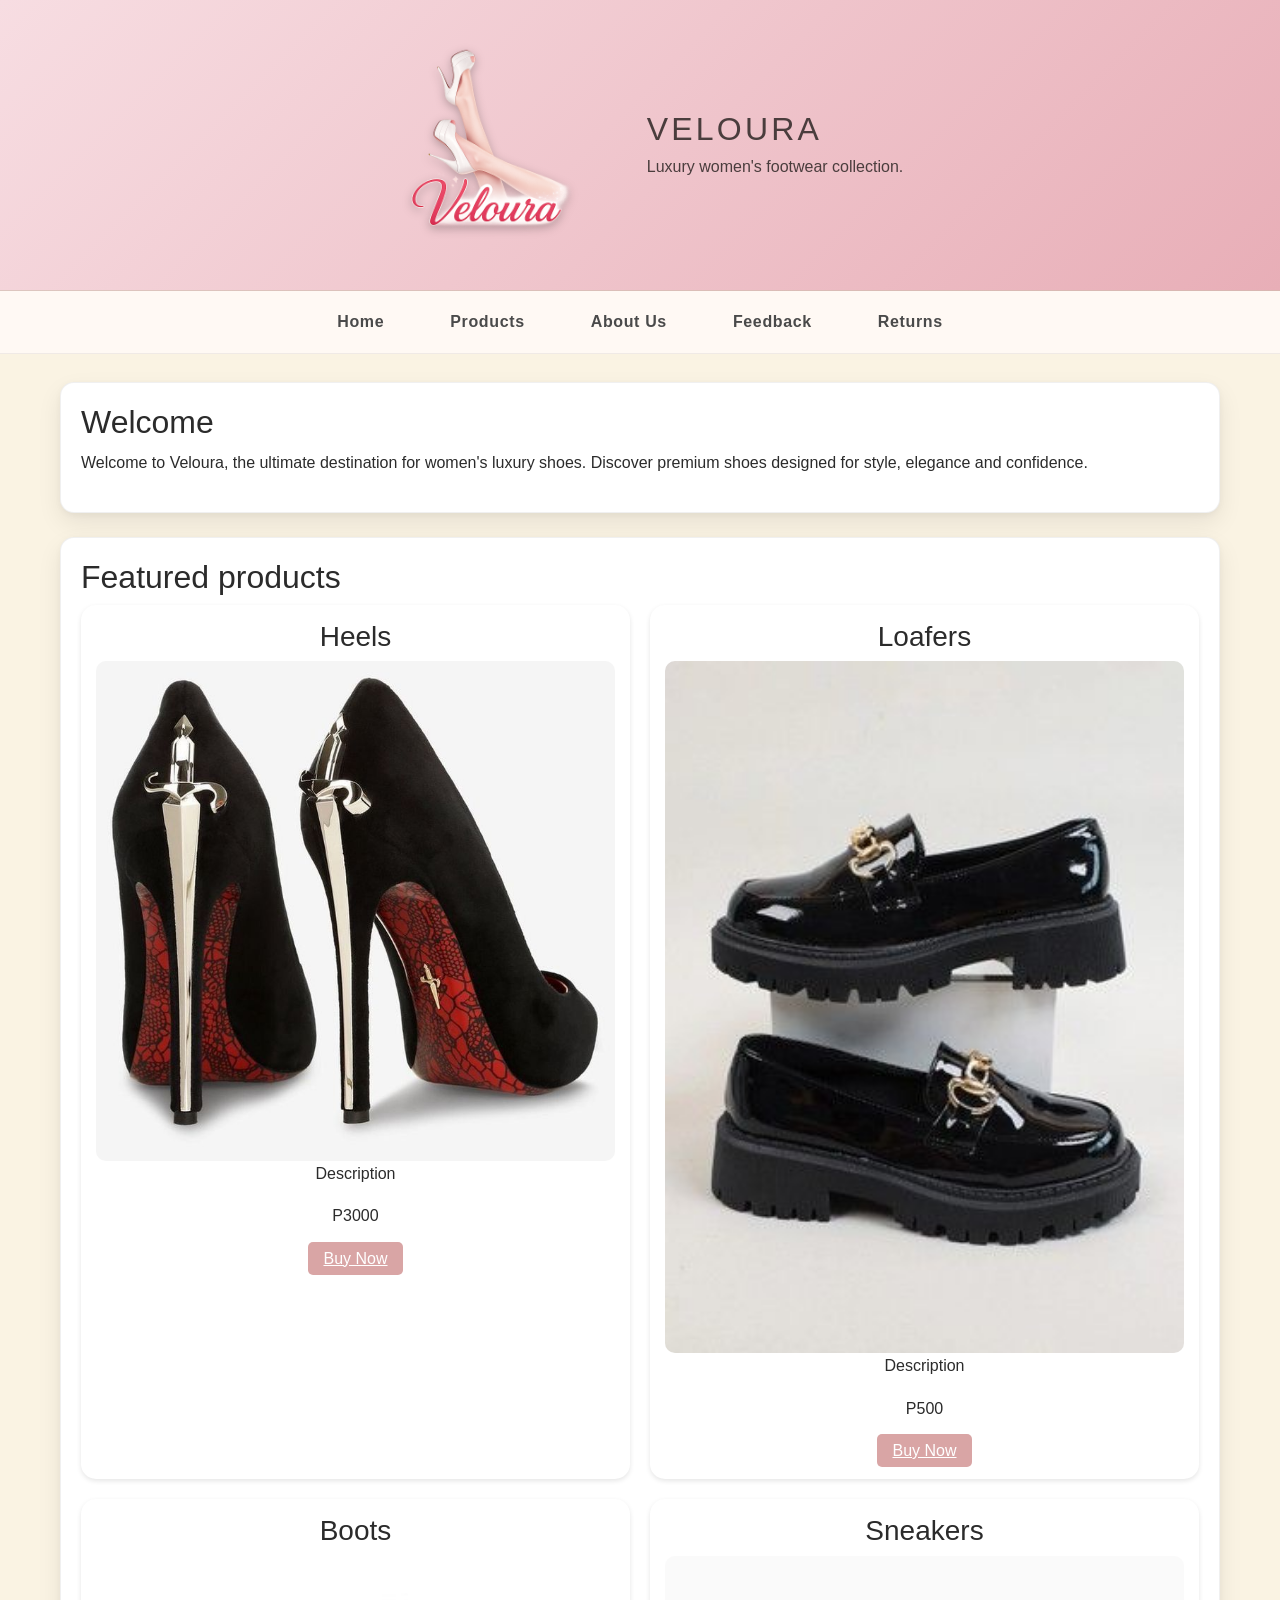
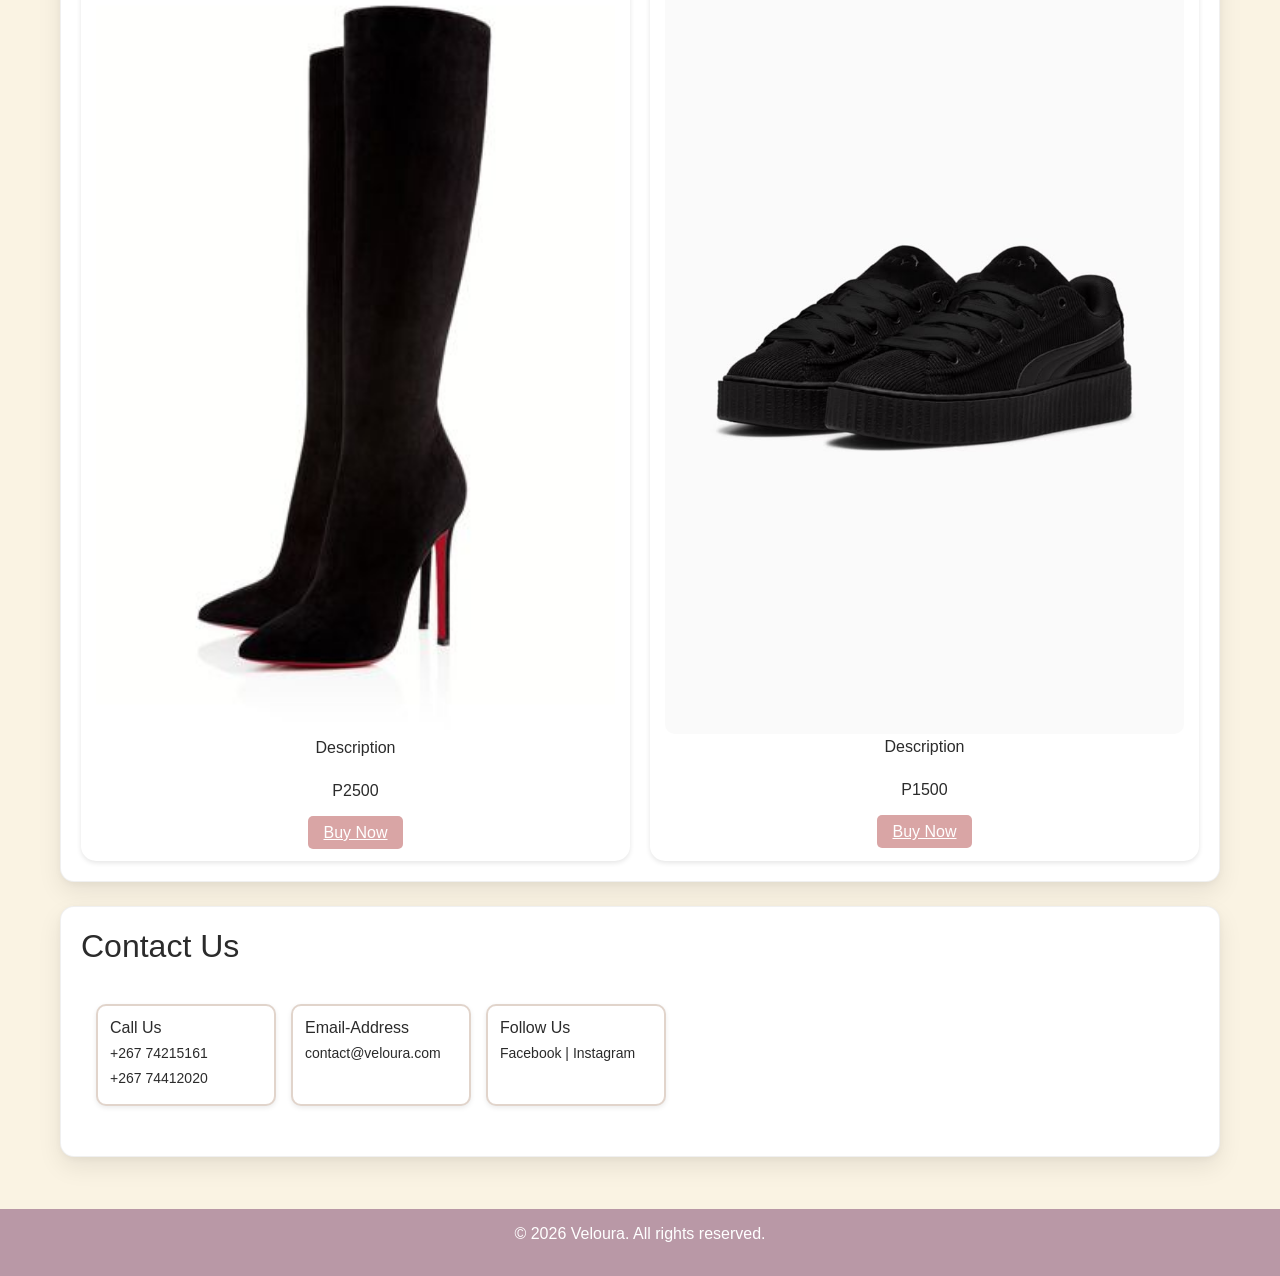
==== index.html @ 57345cac "Update index.html" ====
<!DOCTYPE html>
<html lang="en">
<head>
    <meta charset="UTF-8">
    <meta name="viewport" content="width=device-width, initial-scale=1.0">
    <title> VELOURA </title>
    <!-- Bootstrap CSS Added -->
    <link href="https://cdn.jsdelivr.net/npm/bootstrap@5.3.0/dist/css/bootstrap.min.css" rel="stylesheet">
    <link rel="stylesheet" href="style.css">
</head>
<body>
    <!-- Header Section -->
    <header class="site-header">

    <img src="image/logo.png" alt="Veloura Logo" class="logo">

    <div class="header-text">
        <h1> Veloura </h1>
        <p> Luxury women's footwear collection. </p>
    </div>
    </header>
    
    <!-- Navigation -->
    <nav>
        <a href="index.html">Home</a>
        <a href="products.html">Products</a>
        <a href="about.html">About Us</a>
        <a href="feedback.html">Feedback</a>
        <a href="returns.html">Returns</a>
    </nav>
    
    <!-- Main Content -->
    <main>

  <!-- Welcome Section -->
  <section class="welcome-box">
    <h2>Welcome</h2>
    <p> Welcome to Veloura, the ultimate destination for women's luxury shoes. Discover premium shoes designed for style, elegance and confidence.</p>
  </section>

  <!-- Featured Products -->
  <section class="featured-box">
    <h2>Featured products</h2>

    <div class="featured-grid">

      <!-- Heels -->
      <div class="product-card">
        <h3>Heels</h3>
        <a href="products.html?category=heels">
          <img src="image/Veloura classic heels.jpg" alt="Veloura-classic-heels">
        </a>
        <p>Description</p>
        <p>P3000</p>
        <a href="products.html?category=heels" class="buy-btn">Buy Now</a>
      </div>

      <!-- Loafers -->
      <div class="product-card">
        <h3>Loafers</h3>
        <a href="products.html?category=loafers">
          <img src="image/Veloura premium loafers.jpg" alt="Veloura-premium-loafers">
        </a>
        <p>Description</p>
        <p>P500</p>
        <a href="products.html?category=loafers" class="buy-btn">Buy Now</a>
      </div>

      <!-- Boots -->
      <div class="product-card">
        <h3>Boots</h3>
        <a href="products.html?category=boots">
          <img src="image/Veloura Royal Boots.jpg" alt="Veloura-Royal-Boots">
        </a>
        <p>Description</p>
        <p>P2500</p>
        <a href="products.html?category=boots" class="buy-btn">Buy Now</a>
      </div>

      <!-- Sneakers -->
      <div class="product-card">
        <h3>Sneakers</h3>
        <a href="products.html?category=sneakers">
          <img src="image/Veloura premium Sneakers.jpg" alt="Veloura-premium-Sneakers">
        </a>
        <p>Description</p>
        <p>P1500</p>
        <a href="products.html?category=sneakers" class="buy-btn">Buy Now</a>
      </div>

    </div>
  </section>

  <!-- Contact -->
  <section class="contact-box-main">
    <h2>Contact Us</h2>

    <div class="contact-container">
      <div class="contact-box">
        <h3>Call Us</h3>
        <p>+267 74215161</p>
        <p>+267 74412020</p>
      </div>

      <div class="contact-box">
        <h3>Email-Address</h3>
        <p>contact@veloura.com</p>
      </div>

      <div class="contact-box">
        <h3>Follow Us</h3>
        <p>Facebook | Instagram</p>
      </div>
    </div>
  </section>

</main>

    
    <!-- Footer -->
    <footer>
        <p>&copy; 2026 Veloura. All rights reserved.</p>
    </footer>

    <!-- Bootstrap JS Bundle Added -->
    <script src="https://cdn.jsdelivr.net/npm/@popperjs/core@2.11.6/dist/umd/popper.min.js"></script> 
    <script src="https://cdn.jsdelivr.net/npm/bootstrap@5.3.0/dist/js/bootstrap.min.js"></script> 
    <script src="script.js"></script>

</body>
</html>
---- style.css ----
/* Body */
body {
    margin: 0;
    font-family: "Inter", "Segoe UI", Arial, sans-serif;
    background-color: #FAF3E3;
    color: #2B2B2B;
    line-height: 1.65;
}

body {
    background-color: #FAF3E3;
}


/* Header */
header {
    background: linear-gradient(135deg, #F7DDE2, #E8AEB7);
    color: #4A3D3D;
    padding: 25px;
    text-align: center;
    border-bottom: 1px solid rgba(205, 184, 168, 0.6);
}

/* Header layout */
.site-header {
    background: linear-gradient(135deg, #F7DDE2, #E8AEB7);
    padding: 30px 20px; 
    display: flex;
    align-items: center;
    justify-content: center;
    gap: 20px;
}

/* Logo styling */
.site-header .logo {
    height: auto;
    width: 230px;
    object-fit: contain;
    margin-right: 20px;
    filter: drop-shadow(0 3px 5px rgba(0,0,0,0.25));
}

/* Header text */
.header-text {
    text-align: left;
}

.header-text h1 {
    margin: 0;
    font-size: 32px;
    letter-spacing: 0.1em;
}

.header-text p {
    margin: 5px 0 0;
    font-size: 16px;
}



h1 {
    letter-spacing: 0.10em;
    font-size: 40px;
    margin: 0;
    text-transform: uppercase;
}

/* Navigation */
nav {
    background-color: #FFF9F4;
    padding: 12px;
    text-align: center;
    border-bottom: 1px solid rgba(0, 0, 0, 0.06);
}

nav a {
    color: #4A4A4A;
    text-decoration: none;
    margin: 0 15px;
    font-weight: 600;
    letter-spacing: 0.04em;
    padding: 6px 8px;
    border-radius: 6px;
    transition: 0.2s;
}

nav a:hover {
    color: #3A2E2E;
    background-color: rgba(232, 174, 183, 0.20);
}

/* Main */
main {
    padding: 28px 20px;
    max-width: 1200px;
    margin: 0 auto;
}

/* Sections */
section {
    background-color: #FFFFFF;
    padding: 20px;
    margin-bottom: 24px; 
    border-radius: 14px;
    border: 1px solid rgba(0, 0, 0, 0.06);
    box-shadow: 0 10px 24px rgba(0,0,0,0.08), 0 2px 6px rgba(0,0,0,0.04);
}

/* Products Layout */
.products {
    display: grid;
    margin: 0 auto;
    max-width: 900px;
    gap: 22px;
    padding: 1rem;
    grid-template-columns: repeat(2, 1fr);
}

/* Product Card */
.product {
    background: linear-gradient(180deg, #FFFFFF, #FFF6F8 65%, #FFF7F2);
    border: 2px solid rgba(205, 184, 168, 0.6);
    padding: 10px;
    height: auto;
    margin-top: 10px;
    border-radius: 10px;
    box-shadow: 0 10px 24px rgba(0,0,0,0.08), 0 2px 6px rgba(0,0,0,0.04);
    transition: 0.25s ease;
    overflow: hidden;
    display: flex;
    flex-direction: column;
}

.product:hover {
    transform: translateY(-6px);
    box-shadow: 0 14px 30px rgba(0,0,0,0.12);
    border-color: rgba(212, 175, 55, 0.55);
}
.featured-grid {
  display: grid;
  grid-template-columns: repeat(2, 1fr); /* 2 columns */
  gap: 20px;
}
@media (max-width: 768px) {
  .featured-grid {
    grid-template-columns: 1fr;
  }

  .site-header {
    flex-direction: column;
    text-align: center;
  }

  nav {
    flex-wrap: wrap;
  }
}

/* Images */
.product img {
    width: 100%;
    height: auto;
    border-radius: 6px;
    margin-bottom: 10px;
    object-fit: cover;
    background: #FFFFFF;
    border: 1px solid rgba(0, 0, 0, 0.06);
}

/* Text */
.product h3 {
    margin: 6px 0;
    font-size: 1.1rem;
    color: #3E2F35;
}

.product p {
    color: #5A5A5A;
}
/* Contact */
.contact-container {
    padding: 30px 15px;
    text-align: center;
    display: flex;
    justify-content: flex-start;
    flex-wrap: wrap;
    gap: 15px;
    max-width: 800px;
}
.contact-box {
    background: #FFFFFF;
    border: 2px solid rgba(205, 184, 168, 0.6);
    padding: 12px 12px;
    border-radius: 10px;
    box-shadow: 0 2px 5px rgba(0,0,0,0.08);
    width: 180px;
    overflow: hidden;
    text-align: left;
}
.contact-box h3 {
    font-size: 16px;
    margin-bottom: 5px;
}
.contact-box p {
    font-size: 14px;
    margin: 2px 0;
}
/* Buttons */
button {
    background-color: #E8AEB7;
    color: #2B2B2B;
    border: none;
    padding: 10px 18px;
    border-radius: 6px;
    font-weight: bold;
    cursor: pointer;
    transition: 0.2s;
}

button:hover {
    background-color: #D996A2;
}
/* Center the form section */
form {
    max-width: 400px;
    margin: 60px auto;
    background-color: #f8f8f8;
    padding: 30px;
    border-radius: 16px;
    box-shadow: 0 8px 20px rgba(0,0,0,0.1);

    display: flex;
    flex-direction: column;
}

/*forms styling */
form label {
    font-weight: bold;
    margin-top: 15px;
    font-size: 18px;
}

/* Inputs + textarea */
form input,
form textarea {
    width: 100%;
    padding: 12px;
    margin-top: 8px;
    border-radius: 20px;
    border: 1px solid #444;
    outline: none;
}

/* Make textarea bigger */
form textarea {
    height: 120px;
    resize: none;
}

/* Buttons container */
.buttons {
    display: flex;
    justify-content: space-between;
    margin-top: 25px;
}

/* Buttons */
.clear-btn,
.submit-btn {
    background-color: #d9a5a5;
    border: none;
    padding: 10px 25px;
    border-radius: 20px;
    font-size: 16px;
    cursor: pointer;
}

/* Hover effect */
.clear-btn:hover,
.submit-btn:hover {
    background-color: #c58f8f;
}
``

/* General Layout */
.product-page {
    background-color: #FAF3E3;
    font-family: Arial, sans-serif;
}
nav {
    background-color: #FFF9F4;
    padding: 12px;
    border-bottom: 1px solid rgba(0, 0, 0, 0.06);
    display: flex;
    justify-content: center;
    align-items: center;
    gap: 20px;
}

nav a {
    color: #4A4A4A;
    text-decoration: none;
    font-weight: 600;
    letter-spacing: 0.04em;
    padding: 6px 8px;
    border-radius: 6px;
    transition: 0.2s;
}

nav a:hover {
    color: #3A2E2E;
    background-color: rgba(232, 174, 183, 0.20);
}

.menu-container { 
    position: relative;
    display: inline-block;
}

.menu-toggle { 
    font-size: 24px; 
    cursor: pointer; 
    color: #4A4A4A;
    display: inline-block;
    padding: 6px 8px;
    margin-left: auto;
}

.dropdown-menu {
    position: absolute;
    top: 100%;
    right: 0;
    margin-top: 5px;
    background-color: #f3e8e8;
    width: 150px;
    border-radius: 8px;
    display: none;
    box-shadow: 0 4px 10px rgba(0,0,0,0.1);
    z-index: 9999;
}
.dropdown-menu.active { display: block; }
.dropdown-menu ul { list-style: none; padding: 0; margin: 0; }
.dropdown-menu li { padding: 10px; cursor: pointer; transition: 0.3s; }
.dropdown-menu li:hover { background-color: #d9a5a5; color: white; }

/* Slideshow [9, 10] */
.slideshow-container {
    position: relative;
    max-width: 450%;
    /* Default height for Laptops [1] */
    height: 450px; 
    margin: 0 auto;
    overflow: hidden;
    border-radius: 20px;
    box-shadow: 0 4px 15px rgba(0,0,0,0.1);
    background-color: #FAF3E3
}

/* Responsive adjustments for different screen sizes */

/* For Medium Screens (Tablets) - Matches medium.png [2] */
@media (max-width: 992px) {
    .slideshow-container {
        height: 350px; /* Reduced height to keep proportions better */
    }
}

/* For Small Screens (Mobile) - Matches small.png [3] */
@media (max-width: 600px) {
    .slideshow-container {
        height: 250px; /* Much shorter height so images don't look stretched or overly cropped */
        width: 95%;   /* Use more of the screen width on mobile */
    }
}

.slide-track {
    display: flex; 
    height: 100%; 
    transition: transform 0.5s ease-in-out; 
}
.slide {
    min-width: 100%;
    height: 100%;
    /* 'cover' ensures the image fills the area, 'center' keeps the shoe in view */
    object-fit: contain; 
    object-position: center; 
    pointer-events: none;
    background-color: #F8F8F8
}
.prev, .next { 
    position: absolute; top: 50%; transform: translateY(-50%);
    width: 50px; height: 50px; background: rgba(217, 165, 165, 0.7); 
    border: none; cursor: pointer; z-index: 999; border-radius: 50%;
}
.next { right: 10px; }
.prev { left: 10px; }

/* Category View Grid (Matches page template (9).png) [10-12] */
/* Desktop (default) */
.products-grid {
  display: grid;
  grid-template-columns: repeat(4, 1fr); /* 4 per row */
  gap: 20px;
}

.color-sidebar {
  width: 200px;
  font-weight: bold;
}

.color-sidebar li {
  cursor: pointer;
  margin: 10px 0;
  list-style: none;
}

.color-sidebar li:hover {
  color: #d9a5a5;
}

/* Mobile only */
@media (max-width: 768px) {
  .products-section {
    flex-direction: column;
  }

  .color-sidebar {
    width: 100%;
  }

  .products-grid {
    grid-template-columns: 1fr; /* 1 per row ONLY on mobile */
  }
}

/* Product card */
.product-card {
  background: #fff;
  padding: 15px;
  border-radius: 15px;
  text-align: center;
  box-shadow: 0 2px 5px rgba(0,0,0,0.1);
}
.product-card img { 
    width: 100%; 
    height: auto; 
    object-fit: contain; 
    border-radius: 10px;
    cursor: pointer; 
    background-color: #fff;
}

/* Sizes */
.sizes {
    margin: 10px 0; 
    display: none;
}
.size {
    display: inline-block;
    padding: 5px 10px;
    margin: 5px;
    border: 1px solid #ccc;
    cursor: pointer; 
    border-radius: 5px;
}
.size.active {
    background: #d9a5a5; 
    color: white; 
}
.buy-btn { 
    background-color: #d9a5a5;
    border: none; 
    color: white; 
    padding: 8px 15px; 
    border-radius: 5px; 
    cursor: pointer;
}

/* Footer */
footer {
    background-color: #B998A6;
    color: #FFFFFF;
    text-align: center;
    padding: 12px;
}
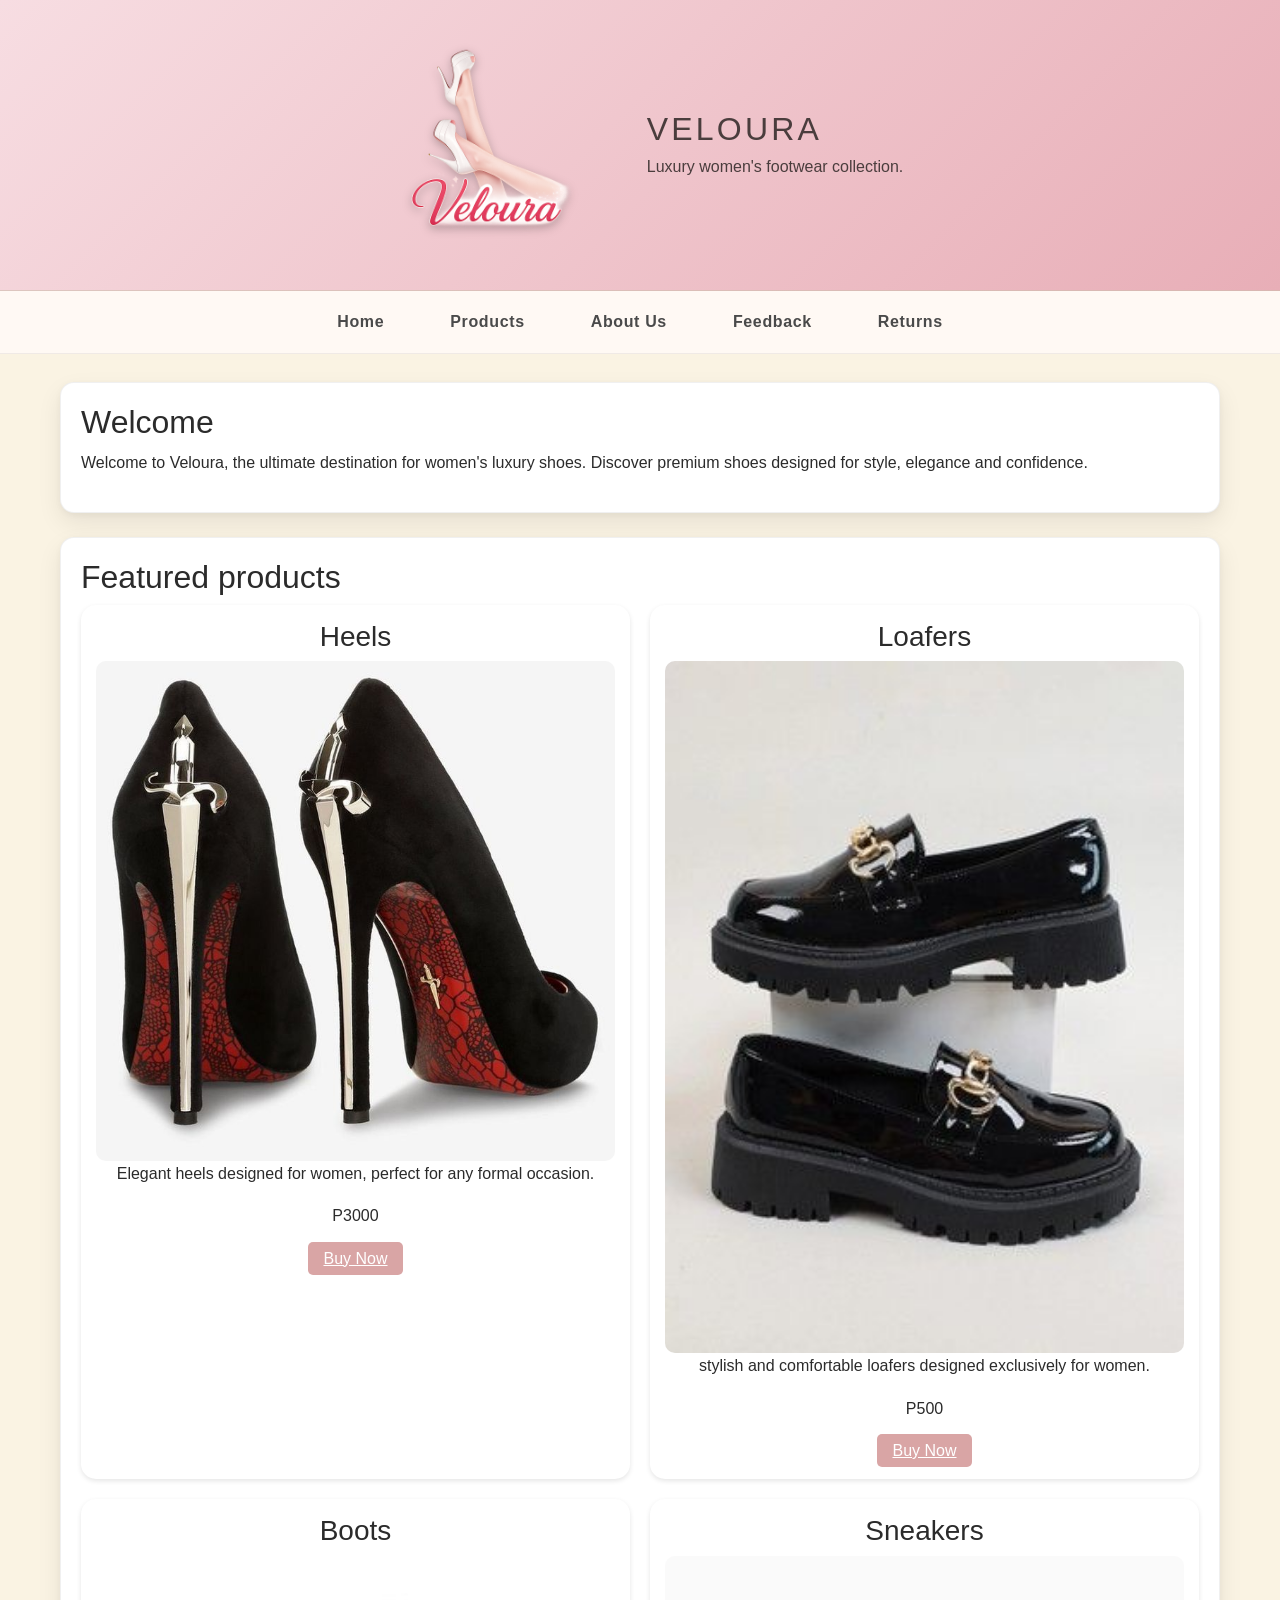
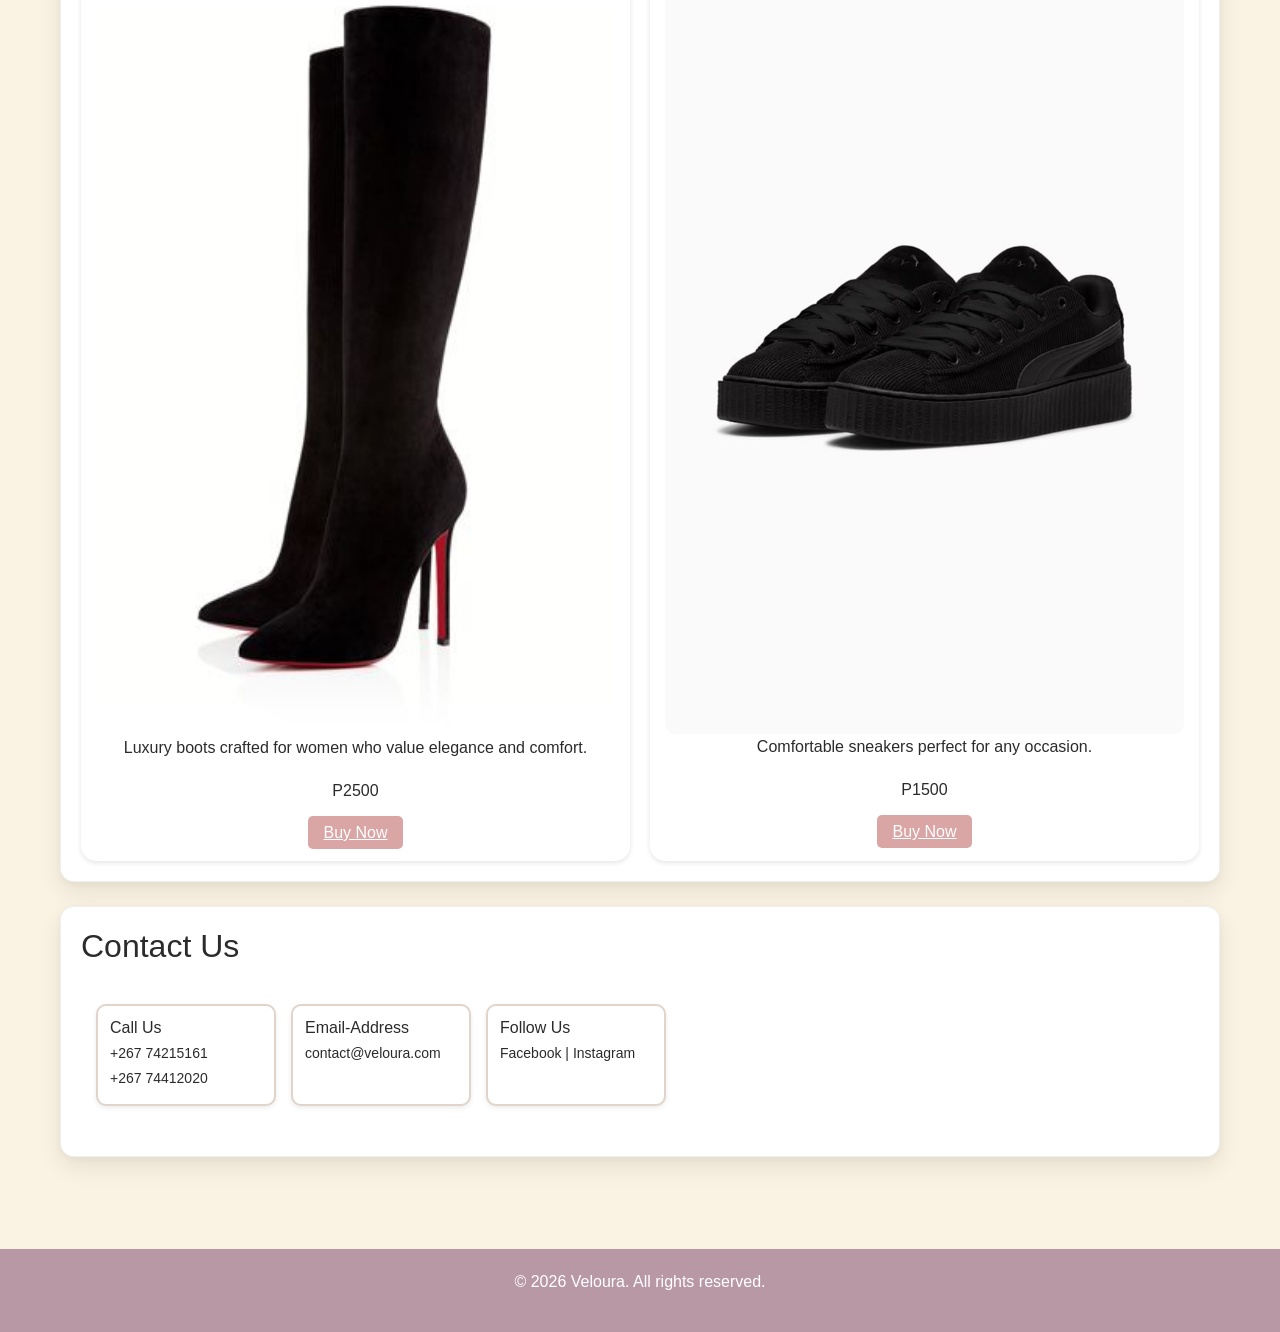
==== commit 3bf371b8: "Update index.html" ====
--- a/index.html
+++ b/index.html
@@ -50,7 +50,7 @@
         <a href="products.html?category=heels">
           <img src="image/Veloura classic heels.jpg" alt="Veloura-classic-heels">
         </a>
-        <p>Description</p>
+        <p>Elegant heels designed for women, perfect for any formal occasion.</p>
         <p>P3000</p>
         <a href="products.html?category=heels" class="buy-btn">Buy Now</a>
       </div>
@@ -61,7 +61,7 @@
         <a href="products.html?category=loafers">
           <img src="image/Veloura premium loafers.jpg" alt="Veloura-premium-loafers">
         </a>
-        <p>Description</p>
+        <p>stylish and comfortable loafers designed exclusively for women.</p>
         <p>P500</p>
         <a href="products.html?category=loafers" class="buy-btn">Buy Now</a>
       </div>
@@ -72,7 +72,7 @@
         <a href="products.html?category=boots">
           <img src="image/Veloura Royal Boots.jpg" alt="Veloura-Royal-Boots">
         </a>
-        <p>Description</p>
+        <p>Luxury boots crafted for women who value elegance and comfort.</p>
         <p>P2500</p>
         <a href="products.html?category=boots" class="buy-btn">Buy Now</a>
       </div>
@@ -83,7 +83,7 @@
         <a href="products.html?category=sneakers">
           <img src="image/Veloura premium Sneakers.jpg" alt="Veloura-premium-Sneakers">
         </a>
-        <p>Description</p>
+        <p>Comfortable sneakers perfect for any occasion.</p>
         <p>P1500</p>
         <a href="products.html?category=sneakers" class="buy-btn">Buy Now</a>
       </div>
--- a/style.css
+++ b/style.css
@@ -150,6 +150,17 @@
     flex-direction: column;
     text-align: center;
   }
+    /* ONLY affects homepage featured products */
+.featured-box .product-card {
+  background: #F7F2F2;
+  padding: 15px;
+  border-radius: 20px;
+
+  border: 1.5px solid #D4AF37;  
+  box-shadow: none;             
+
+  text-align: center;
+}
 
   nav {
     flex-wrap: wrap;
@@ -432,7 +443,6 @@
     grid-template-columns: 1fr; /* 1 per row ONLY on mobile */
   }
 }
-
 /* Product card */
 .product-card {
   background: #fff;
@@ -441,6 +451,7 @@
   text-align: center;
   box-shadow: 0 2px 5px rgba(0,0,0,0.1);
 }
+
 .product-card img { 
     width: 100%; 
     height: auto; 
@@ -449,6 +460,11 @@
     cursor: pointer; 
     background-color: #fff;
 }
+.products-section {
+  background-color: #FAF3E3;
+  box-shadow: none;
+  border: none;
+}
 
 /* Sizes */
 .sizes {
@@ -475,13 +491,61 @@
     border-radius: 5px; 
     cursor: pointer;
 }
-
+/* MOBILE FIXES FOR FEEDBACK & RETURNS */
+
+/* Make nav responsive */
+@media (max-width: 768px) {
+  nav {
+    display: flex;
+    flex-wrap: wrap;
+    justify-content: center;
+  }
+
+  nav a {
+    display: block;
+    margin: 5px;
+  }
+}
+
+/* Improve form on mobile */
+@media (max-width: 768px) {
+  form {
+    width: 90%;
+    margin: 30px auto;
+    padding: 20px;
+  }
+
+  form input,
+  form textarea {
+    font-size: 16px;
+  }
+
+  .buttons {
+    flex-direction: column;
+    gap: 10px;
+  }
+
+  .clear-btn,
+  .submit-btn {
+    width: 100%;
+  }
+}
 /* Footer */
 footer {
-    background-color: #B998A6;
-    color: #FFFFFF;
-    text-align: center;
-    padding: 12px;
-}
-
-
+  background-color: #B998A6;
+  color: #FFFFFF;
+  text-align: center;
+  padding: 20px;
+  width: 100%;
+  display: block;
+  position: relative;
+  margin-top: 40px;
+  width: 100vw;   /* full screen width */
+  margin-left: calc(-50vw + 50%);
+}
+@media (max-width: 768px) {
+  footer {
+    padding: 15px;
+    font-size: 14px;
+  }
+}
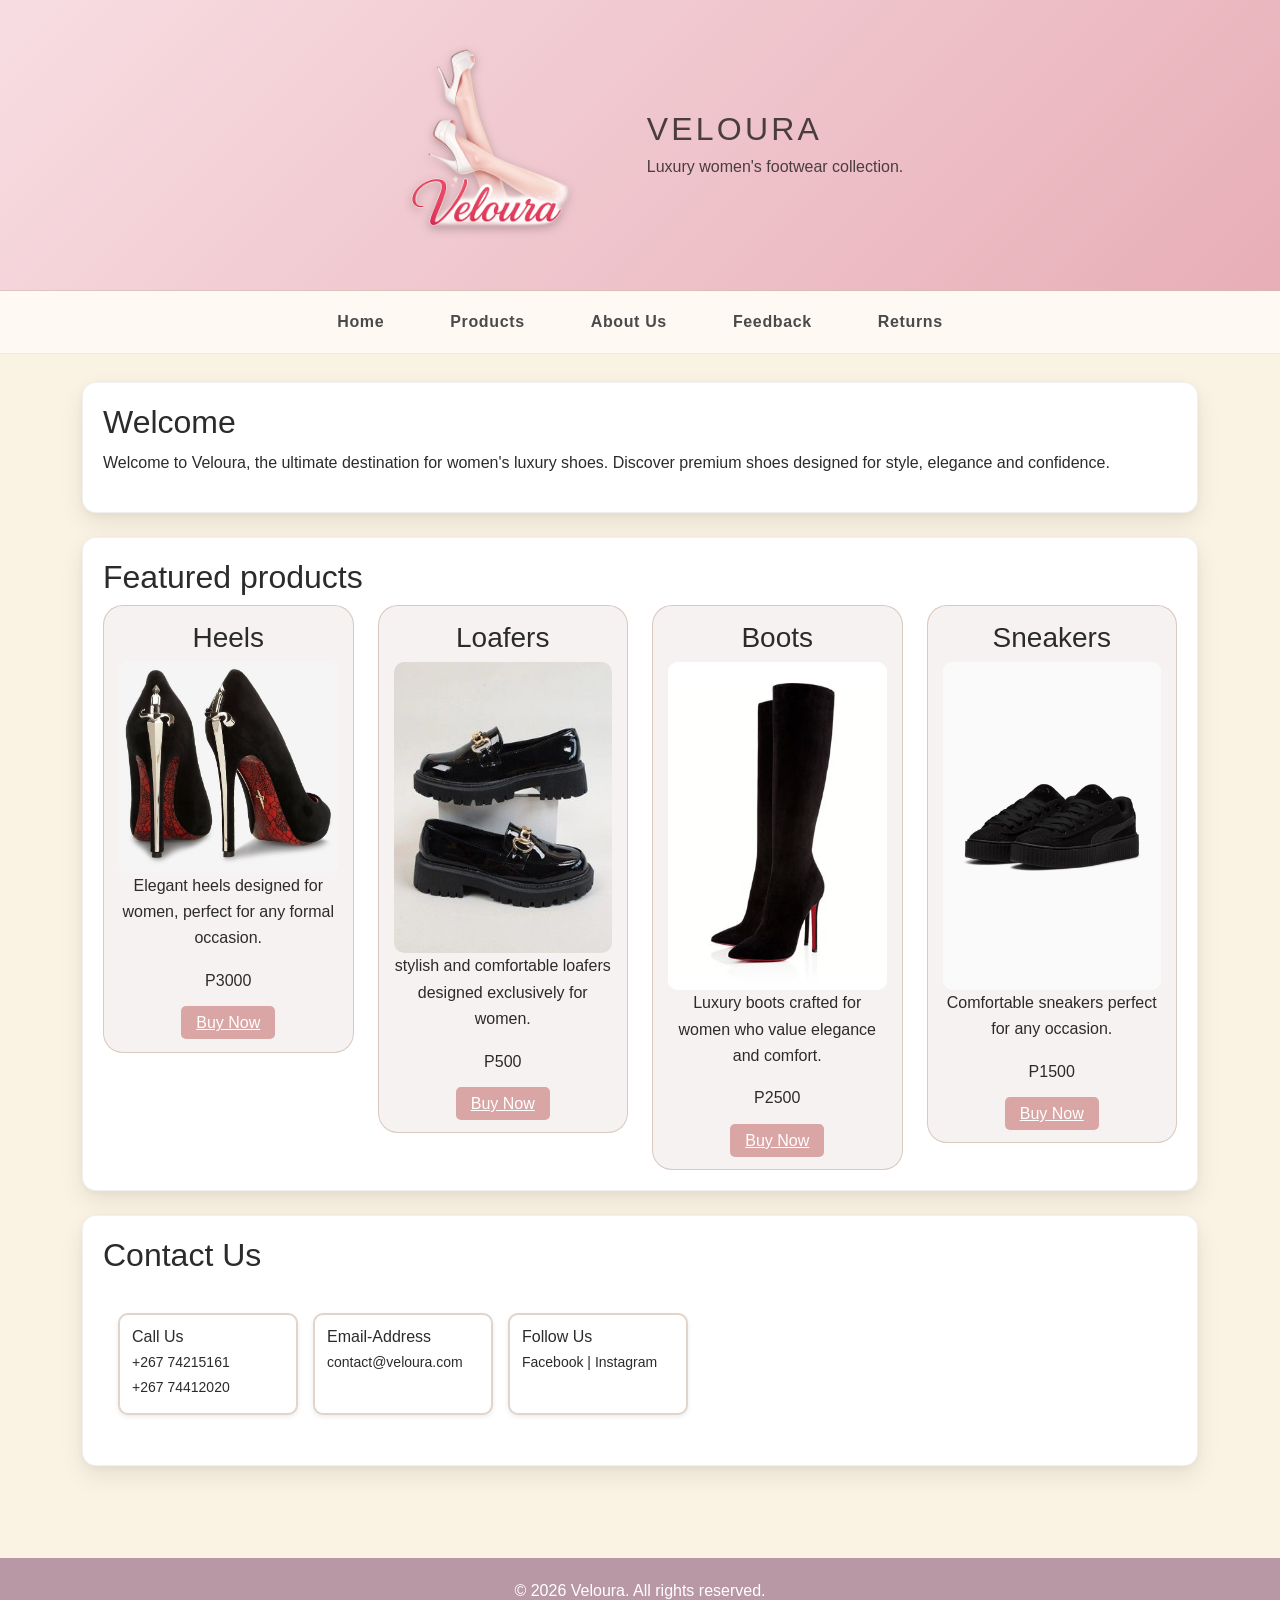
==== commit e962b0e3: "Update index.html" ====
--- a/index.html
+++ b/index.html
@@ -30,7 +30,7 @@
     </nav>
     
     <!-- Main Content -->
-    <main>
+    <main Class= "container">
 
   <!-- Welcome Section -->
   <section class="welcome-box">
@@ -42,9 +42,10 @@
   <section class="featured-box">
     <h2>Featured products</h2>
 
-    <div class="featured-grid">
+    <div class="row">
 
       <!-- Heels -->
+     <div class="col-md-6 col-lg-3">   
       <div class="product-card">
         <h3>Heels</h3>
         <a href="products.html?category=heels">
@@ -54,8 +55,10 @@
         <p>P3000</p>
         <a href="products.html?category=heels" class="buy-btn">Buy Now</a>
       </div>
+     </div>    
 
       <!-- Loafers -->
+     <div class="col-md-6 col-lg-3">   
       <div class="product-card">
         <h3>Loafers</h3>
         <a href="products.html?category=loafers">
@@ -65,8 +68,10 @@
         <p>P500</p>
         <a href="products.html?category=loafers" class="buy-btn">Buy Now</a>
       </div>
+     </div>    
 
       <!-- Boots -->
+    <div class="col-md-6 col-lg-3">
       <div class="product-card">
         <h3>Boots</h3>
         <a href="products.html?category=boots">
@@ -76,8 +81,10 @@
         <p>P2500</p>
         <a href="products.html?category=boots" class="buy-btn">Buy Now</a>
       </div>
+    </div>   
 
       <!-- Sneakers -->
+    <div class="col-md-6 col-lg-3">
       <div class="product-card">
         <h3>Sneakers</h3>
         <a href="products.html?category=sneakers">
@@ -87,6 +94,7 @@
         <p>P1500</p>
         <a href="products.html?category=sneakers" class="buy-btn">Buy Now</a>
       </div>
+    </div>   
 
     </div>
   </section>
--- a/style.css
+++ b/style.css
@@ -6,11 +6,6 @@
     color: #2B2B2B;
     line-height: 1.65;
 }
-
-body {
-    background-color: #FAF3E3;
-}
-
 
 /* Header */
 header {
@@ -106,17 +101,7 @@
     box-shadow: 0 10px 24px rgba(0,0,0,0.08), 0 2px 6px rgba(0,0,0,0.04);
 }
 
-/* Products Layout */
-.products {
-    display: grid;
-    margin: 0 auto;
-    max-width: 900px;
-    gap: 22px;
-    padding: 1rem;
-    grid-template-columns: repeat(2, 1fr);
-}
-
-/* Product Card */
+/* Products Layout*/
 .product {
     background: linear-gradient(180deg, #FFFFFF, #FFF6F8 65%, #FFF7F2);
     border: 2px solid rgba(205, 184, 168, 0.6);
@@ -131,11 +116,6 @@
     flex-direction: column;
 }
 
-.product:hover {
-    transform: translateY(-6px);
-    box-shadow: 0 14px 30px rgba(0,0,0,0.12);
-    border-color: rgba(212, 175, 55, 0.55);
-}
 .featured-grid {
   display: grid;
   grid-template-columns: repeat(2, 1fr); /* 2 columns */
@@ -150,22 +130,29 @@
     flex-direction: column;
     text-align: center;
   }
-    /* ONLY affects homepage featured products */
+  nav {
+    flex-wrap: wrap;
+  }
+}
 .featured-box .product-card {
   background: #F7F2F2;
   padding: 15px;
   border-radius: 20px;
 
-  border: 1.5px solid #D4AF37;  
-  box-shadow: none;             
+  border: 1.5px solid rgba(205, 184, 168, 0.7);
+  box-shadow: none;
 
   text-align: center;
-}
-
-  nav {
-    flex-wrap: wrap;
-  }
-}
+
+  transition: all 0.3s ease;
+}
+/*  Hover lift effect */
+.featured-box .product-card:hover {
+  transform: translateY(-8px);
+  box-shadow: 0 12px 25px rgba(0,0,0,0.12);
+  border-color: #D4AF37;
+}
+
 
 /* Images */
 .product img {
@@ -291,9 +278,8 @@
 .submit-btn:hover {
     background-color: #c58f8f;
 }
-``
-
-/* General Layout */
+
+/*Product page style*/
 .product-page {
     background-color: #FAF3E3;
     font-family: Arial, sans-serif;
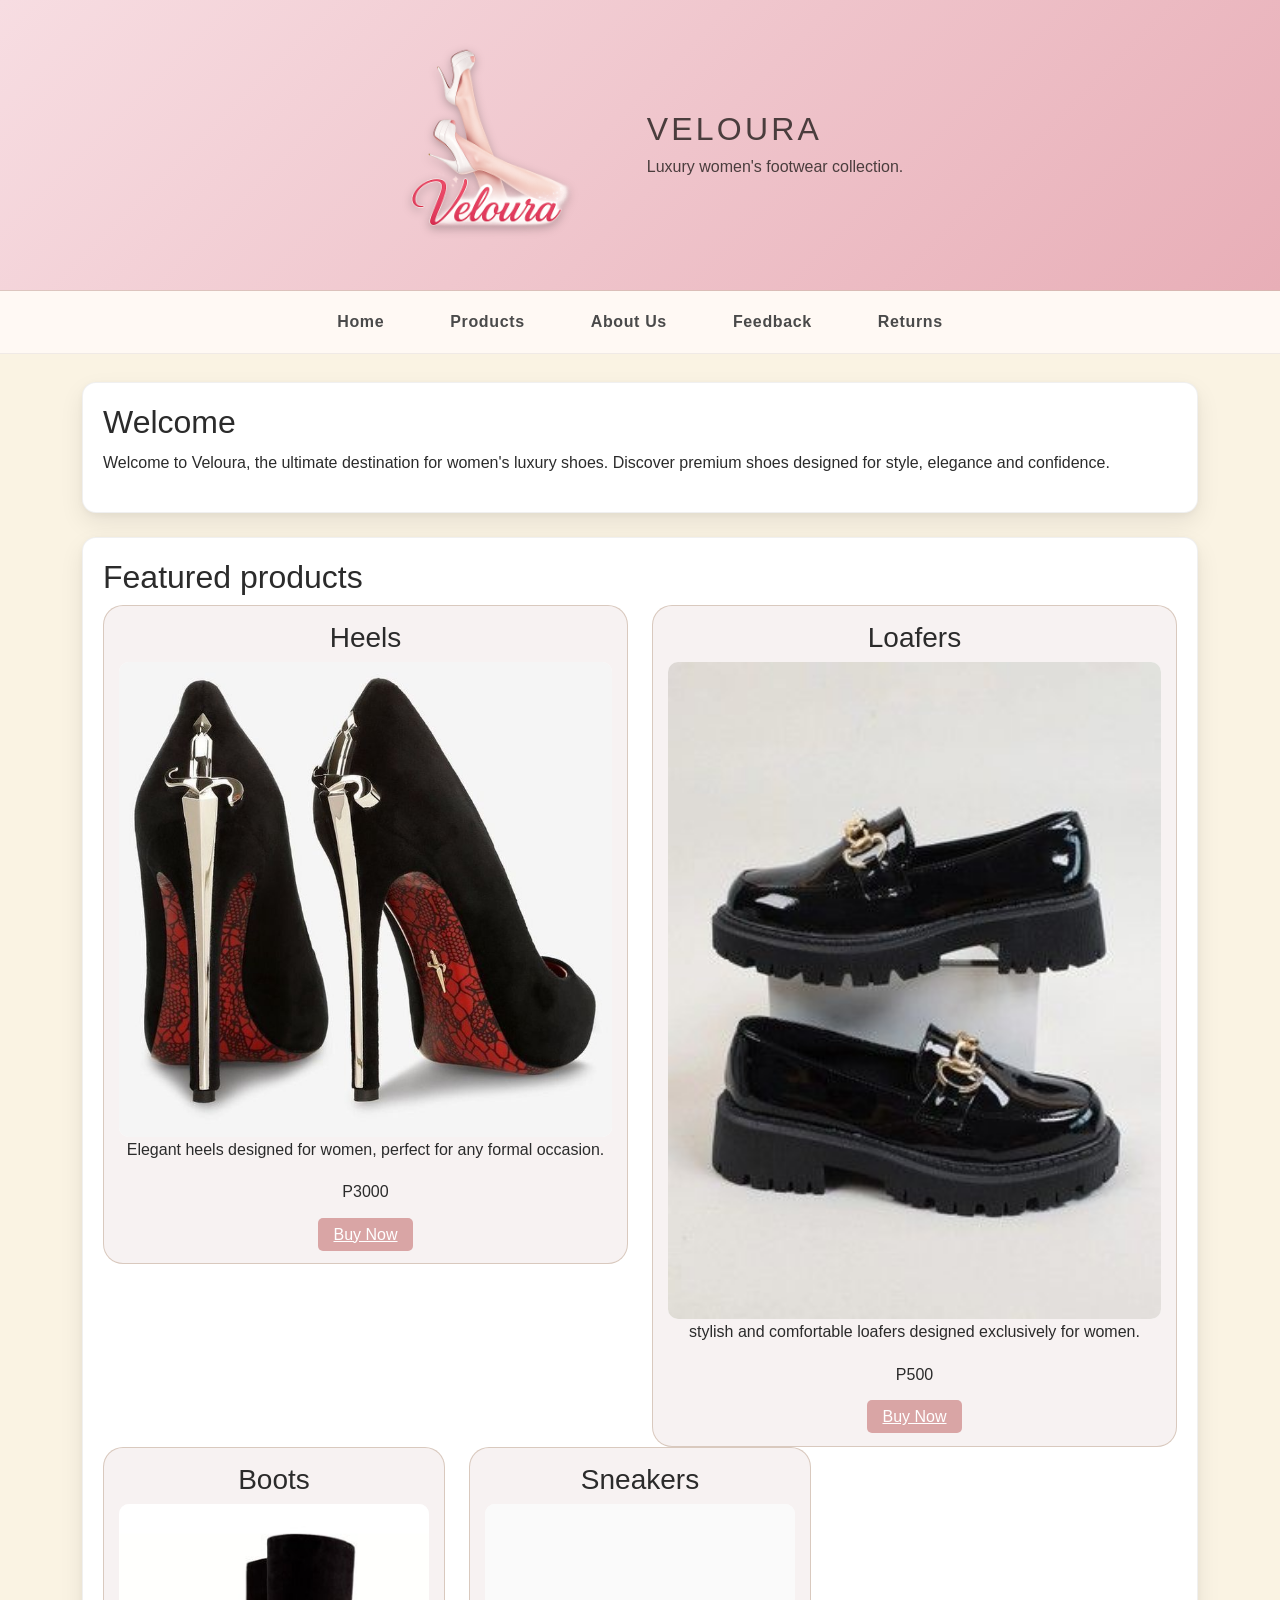
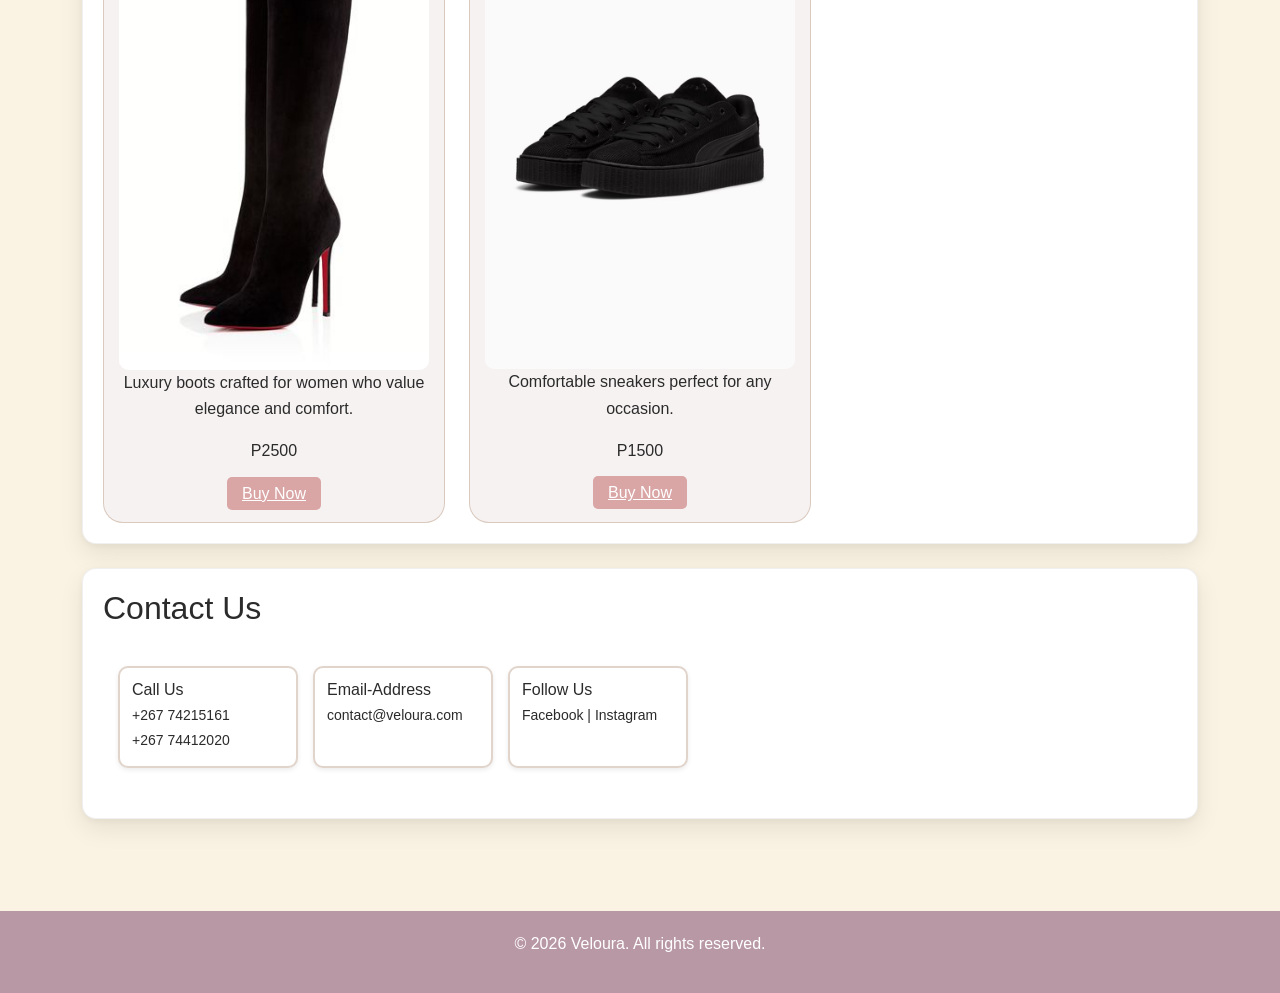
==== commit 1f9934d6: "Update index.html" ====
--- a/index.html
+++ b/index.html
@@ -45,7 +45,7 @@
     <div class="row">
 
       <!-- Heels -->
-     <div class="col-md-6 col-lg-3">   
+     <div class="col-md-6 col-lg-6">   
       <div class="product-card">
         <h3>Heels</h3>
         <a href="products.html?category=heels">
@@ -58,7 +58,7 @@
      </div>    
 
       <!-- Loafers -->
-     <div class="col-md-6 col-lg-3">   
+     <div class="col-md-6 col-lg-6">   
       <div class="product-card">
         <h3>Loafers</h3>
         <a href="products.html?category=loafers">
@@ -71,7 +71,7 @@
      </div>    
 
       <!-- Boots -->
-    <div class="col-md-6 col-lg-3">
+    <div class="col-md-6 col-lg-4">
       <div class="product-card">
         <h3>Boots</h3>
         <a href="products.html?category=boots">
@@ -84,7 +84,7 @@
     </div>   
 
       <!-- Sneakers -->
-    <div class="col-md-6 col-lg-3">
+    <div class="col-md-6 col-lg-4">
       <div class="product-card">
         <h3>Sneakers</h3>
         <a href="products.html?category=sneakers">
--- a/style.css
+++ b/style.css
@@ -116,11 +116,6 @@
     flex-direction: column;
 }
 
-.featured-grid {
-  display: grid;
-  grid-template-columns: repeat(2, 1fr); /* 2 columns */
-  gap: 20px;
-}
 @media (max-width: 768px) {
   .featured-grid {
     grid-template-columns: 1fr;
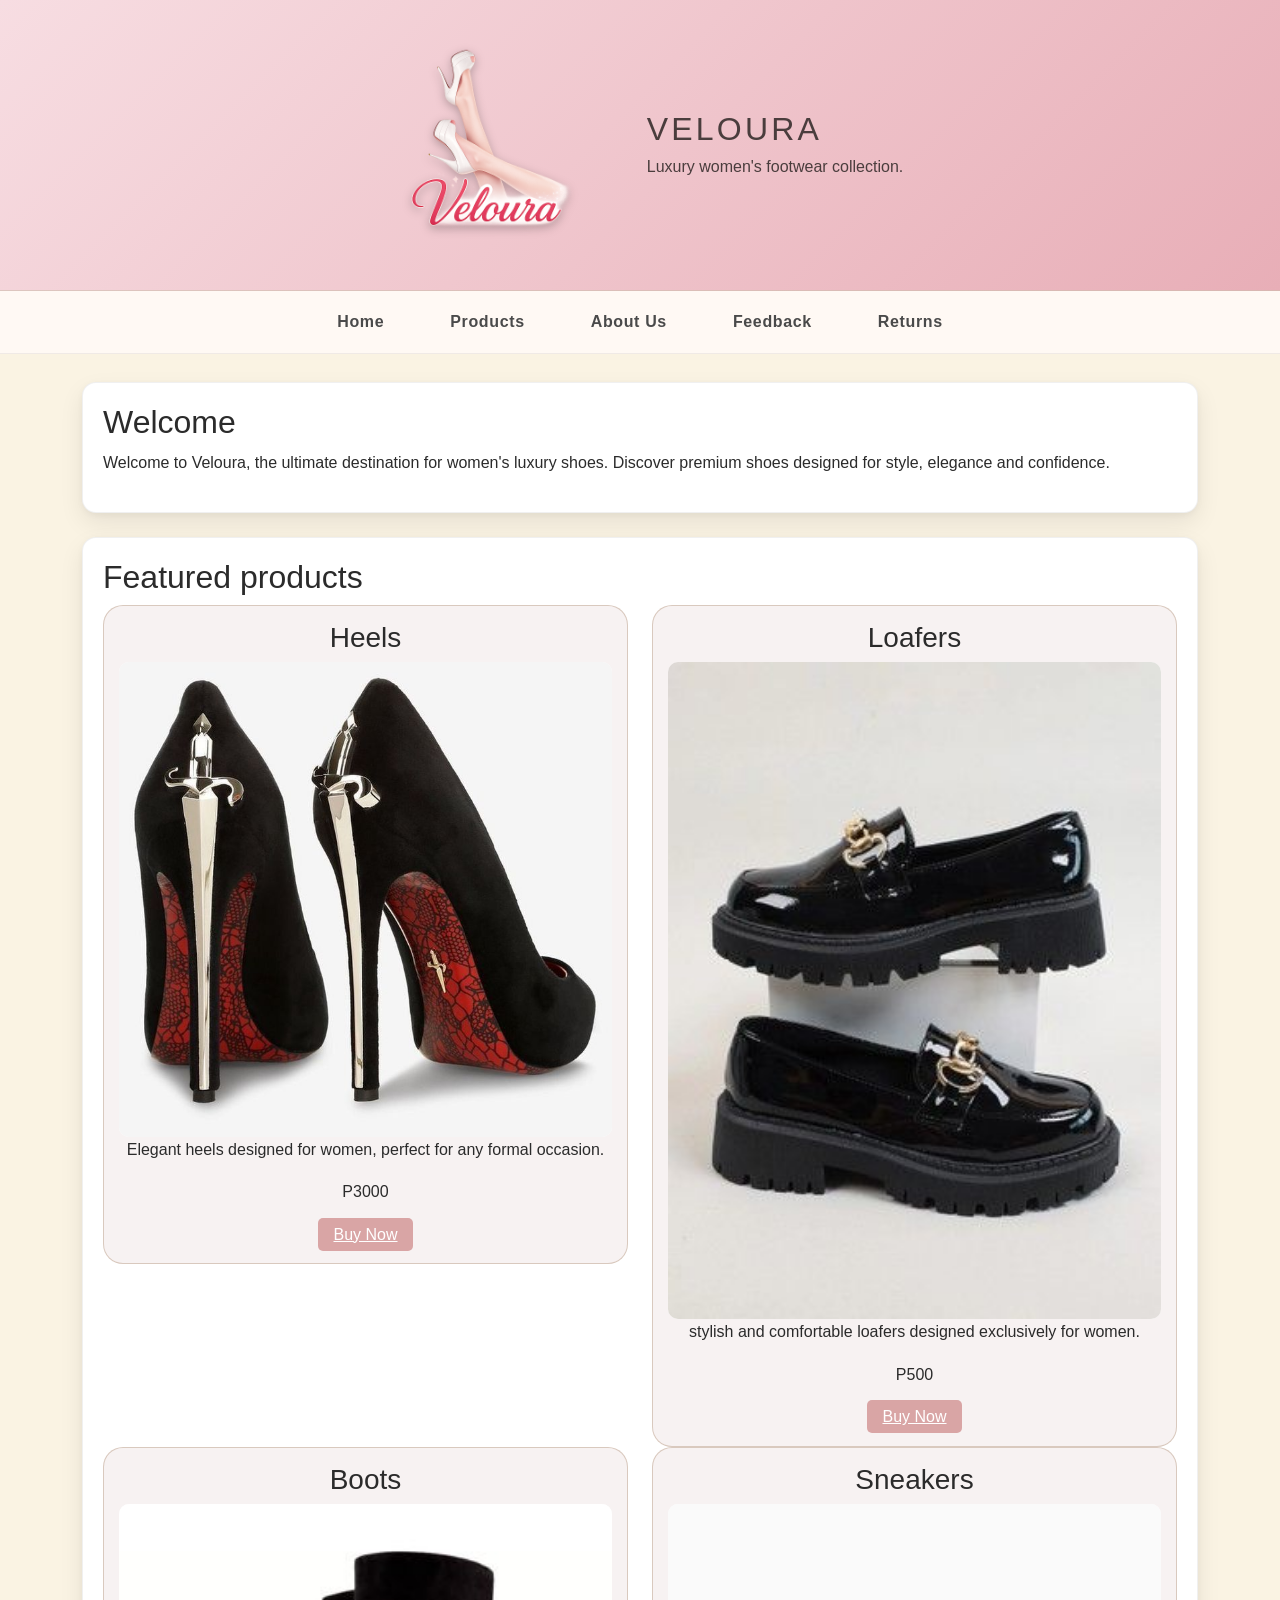
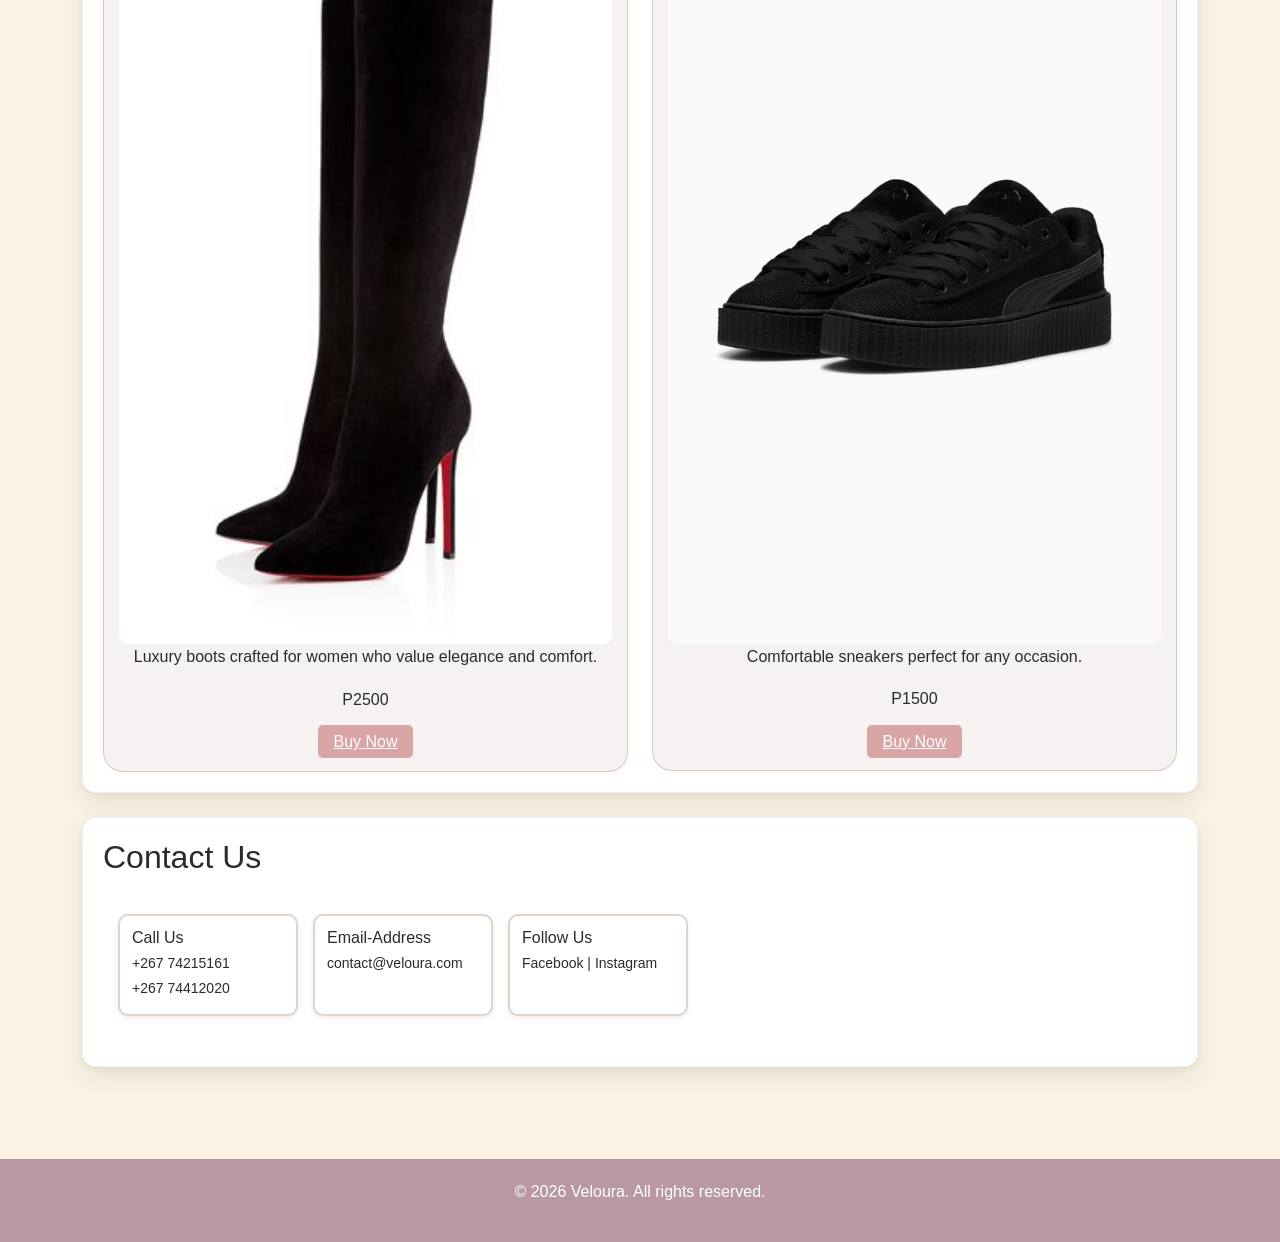
==== commit 23c5fc60: "Update index.html" ====
--- a/index.html
+++ b/index.html
@@ -71,7 +71,7 @@
      </div>    
 
       <!-- Boots -->
-    <div class="col-md-6 col-lg-4">
+    <div class="col-md-6 col-lg-6">
       <div class="product-card">
         <h3>Boots</h3>
         <a href="products.html?category=boots">
@@ -84,7 +84,7 @@
     </div>   
 
       <!-- Sneakers -->
-    <div class="col-md-6 col-lg-4">
+    <div class="col-md-6 col-lg-6">
       <div class="product-card">
         <h3>Sneakers</h3>
         <a href="products.html?category=sneakers">
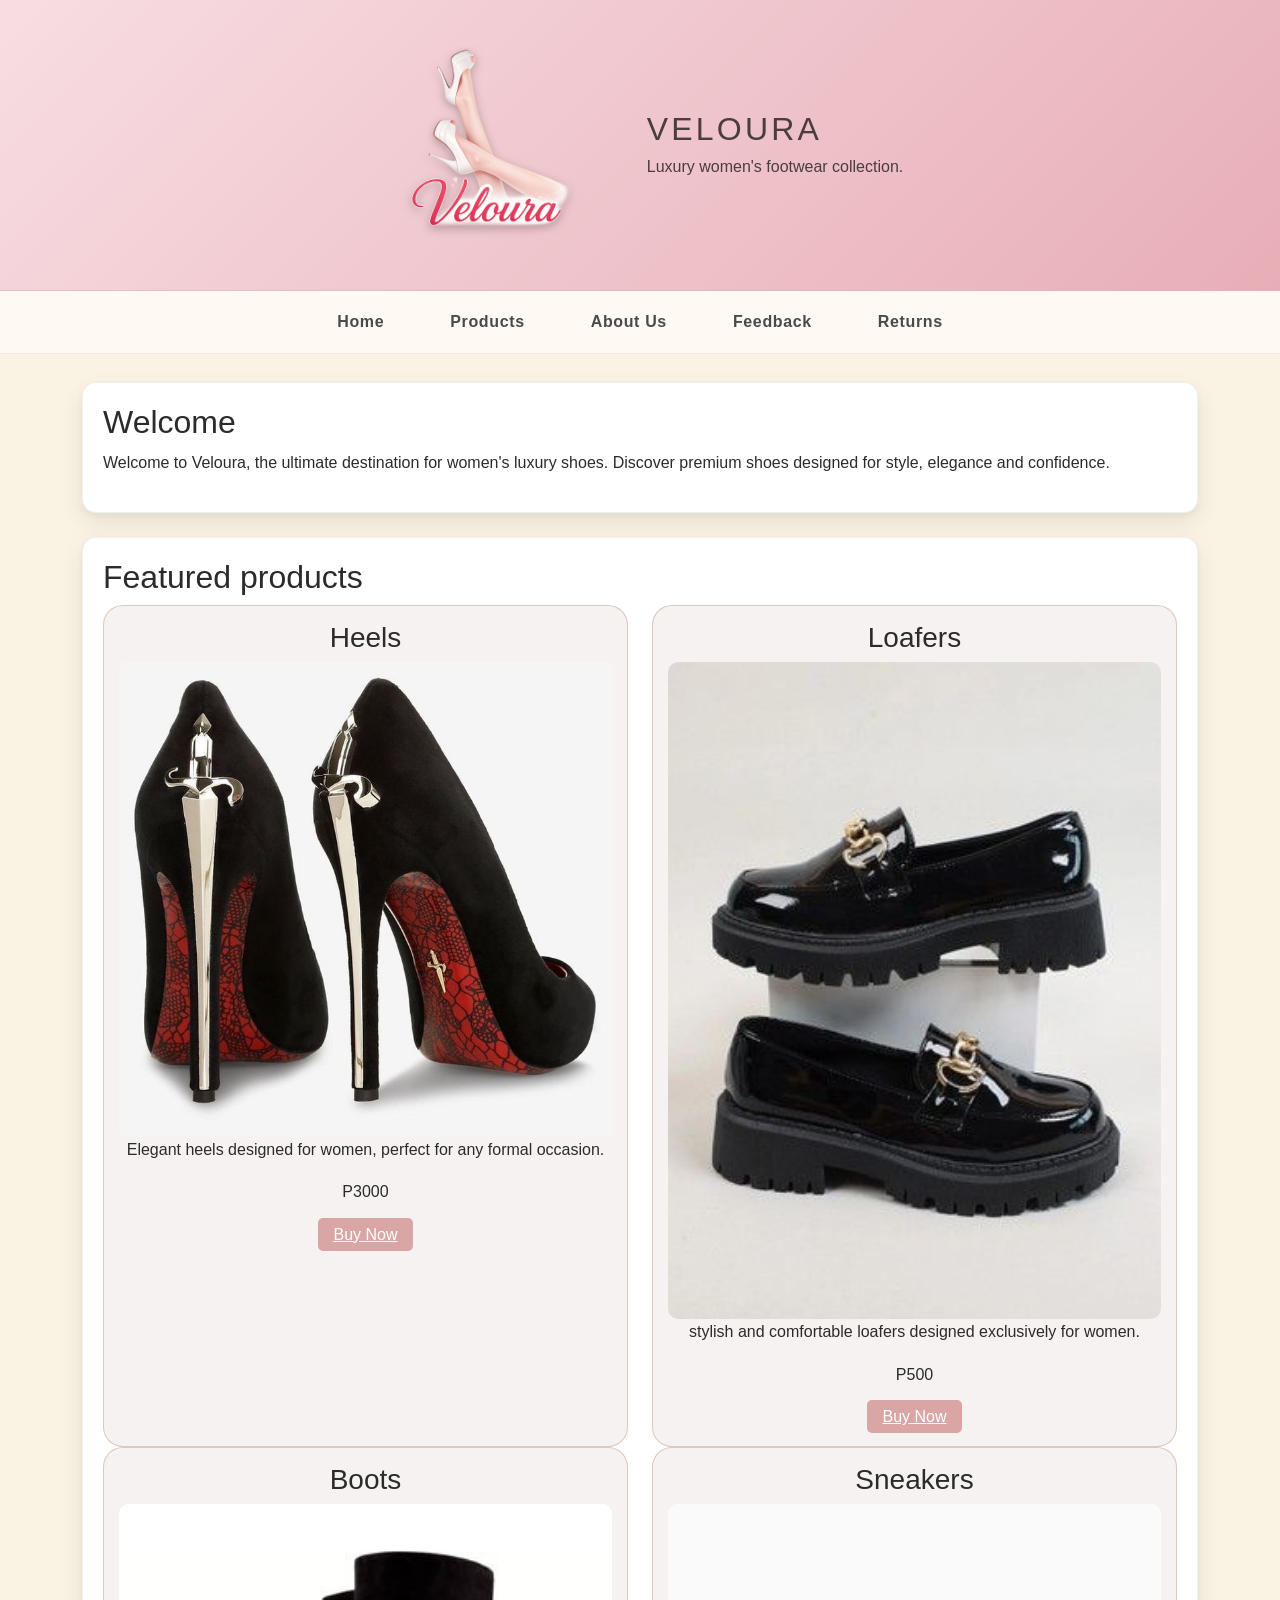
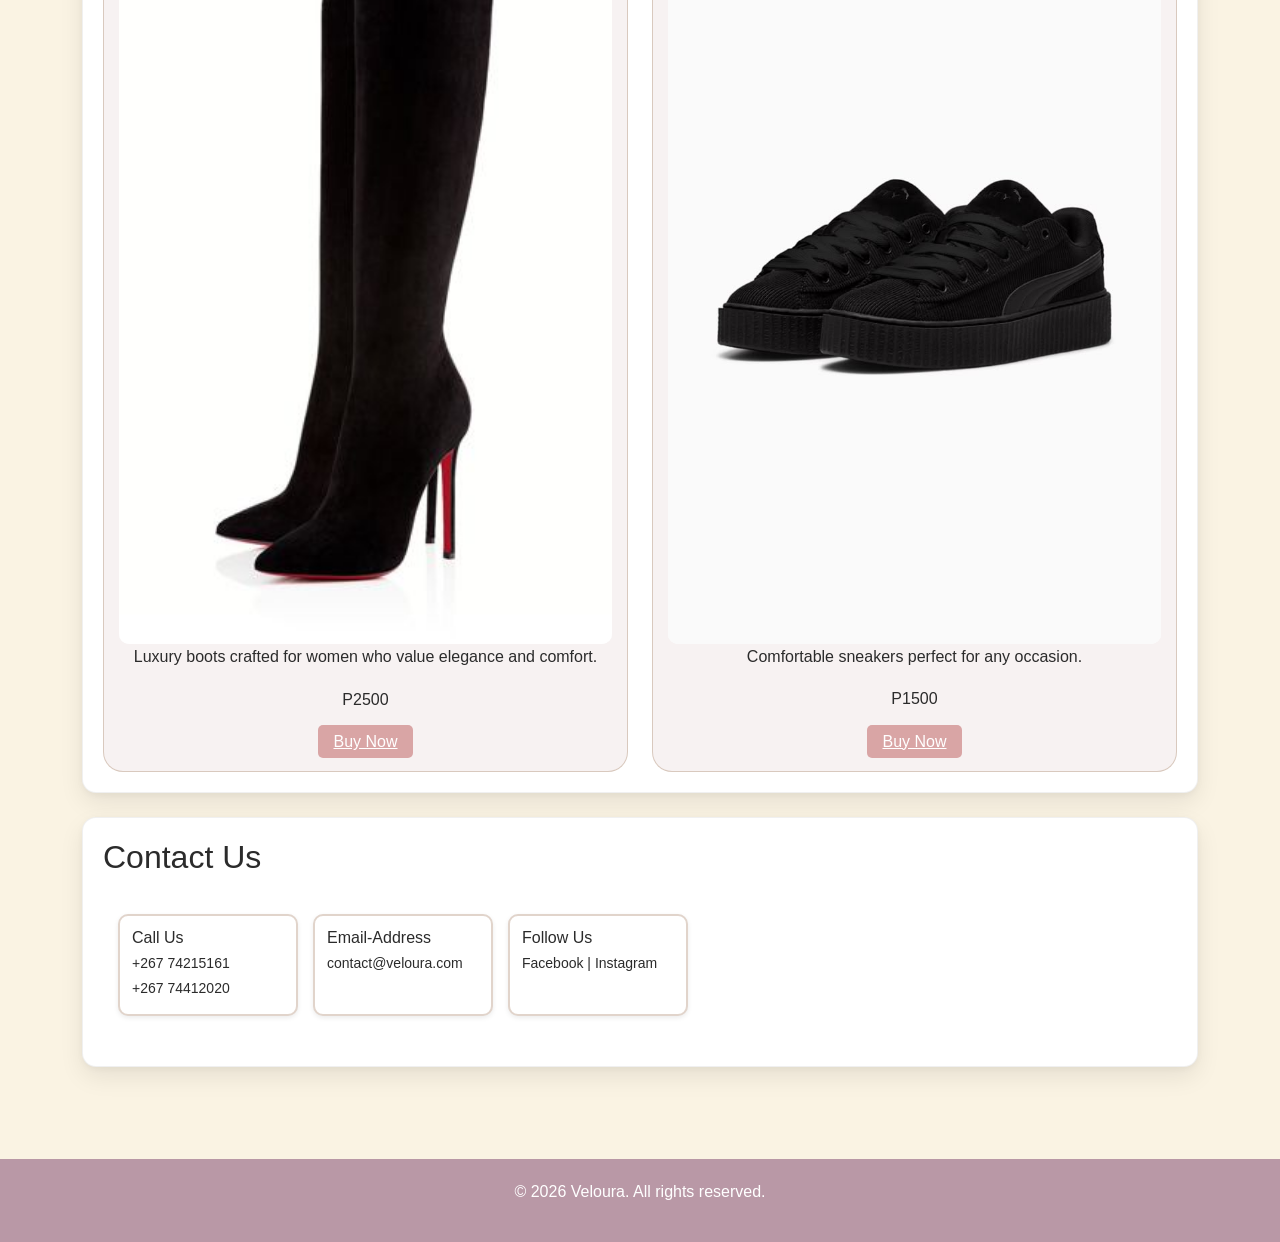
==== commit 73112846: "Update index.html" ====
--- a/index.html
+++ b/index.html
@@ -3,7 +3,7 @@
 <head>
     <meta charset="UTF-8">
     <meta name="viewport" content="width=device-width, initial-scale=1.0">
-    <title> VELOURA </title>
+    <title>VELOURA</title>
     <!-- Bootstrap CSS Added -->
     <link href="https://cdn.jsdelivr.net/npm/bootstrap@5.3.0/dist/css/bootstrap.min.css" rel="stylesheet">
     <link rel="stylesheet" href="style.css">
@@ -30,7 +30,7 @@
     </nav>
     
     <!-- Main Content -->
-    <main Class= "container">
+    <main class="container">
 
   <!-- Welcome Section -->
   <section class="welcome-box">
@@ -46,7 +46,7 @@
 
       <!-- Heels -->
      <div class="col-md-6 col-lg-6">   
-      <div class="product-card">
+      <div class="product-card h-100">
         <h3>Heels</h3>
         <a href="products.html?category=heels">
           <img src="image/Veloura classic heels.jpg" alt="Veloura-classic-heels">
@@ -59,7 +59,7 @@
 
       <!-- Loafers -->
      <div class="col-md-6 col-lg-6">   
-      <div class="product-card">
+      <div class="product-card h-100">
         <h3>Loafers</h3>
         <a href="products.html?category=loafers">
           <img src="image/Veloura premium loafers.jpg" alt="Veloura-premium-loafers">
@@ -72,7 +72,7 @@
 
       <!-- Boots -->
     <div class="col-md-6 col-lg-6">
-      <div class="product-card">
+      <div class="product-card h-100">
         <h3>Boots</h3>
         <a href="products.html?category=boots">
           <img src="image/Veloura Royal Boots.jpg" alt="Veloura-Royal-Boots">
@@ -85,7 +85,7 @@
 
       <!-- Sneakers -->
     <div class="col-md-6 col-lg-6">
-      <div class="product-card">
+      <div class="product-card h-100">
         <h3>Sneakers</h3>
         <a href="products.html?category=sneakers">
           <img src="image/Veloura premium Sneakers.jpg" alt="Veloura-premium-Sneakers">
@@ -129,10 +129,6 @@
     <footer>
         <p>&copy; 2026 Veloura. All rights reserved.</p>
     </footer>
-
-    <!-- Bootstrap JS Bundle Added -->
-    <script src="https://cdn.jsdelivr.net/npm/@popperjs/core@2.11.6/dist/umd/popper.min.js"></script> 
-    <script src="https://cdn.jsdelivr.net/npm/bootstrap@5.3.0/dist/js/bootstrap.min.js"></script> 
     <script src="script.js"></script>
 
 </body>
--- a/style.css
+++ b/style.css
@@ -398,6 +398,7 @@
 .color-sidebar {
   width: 200px;
   font-weight: bold;
+  display:none;  
 }
 
 .color-sidebar li {
@@ -426,7 +427,7 @@
 }
 /* Product card */
 .product-card {
-  background: #fff;
+  background: #F7F2F2;
   padding: 15px;
   border-radius: 15px;
   text-align: center;
